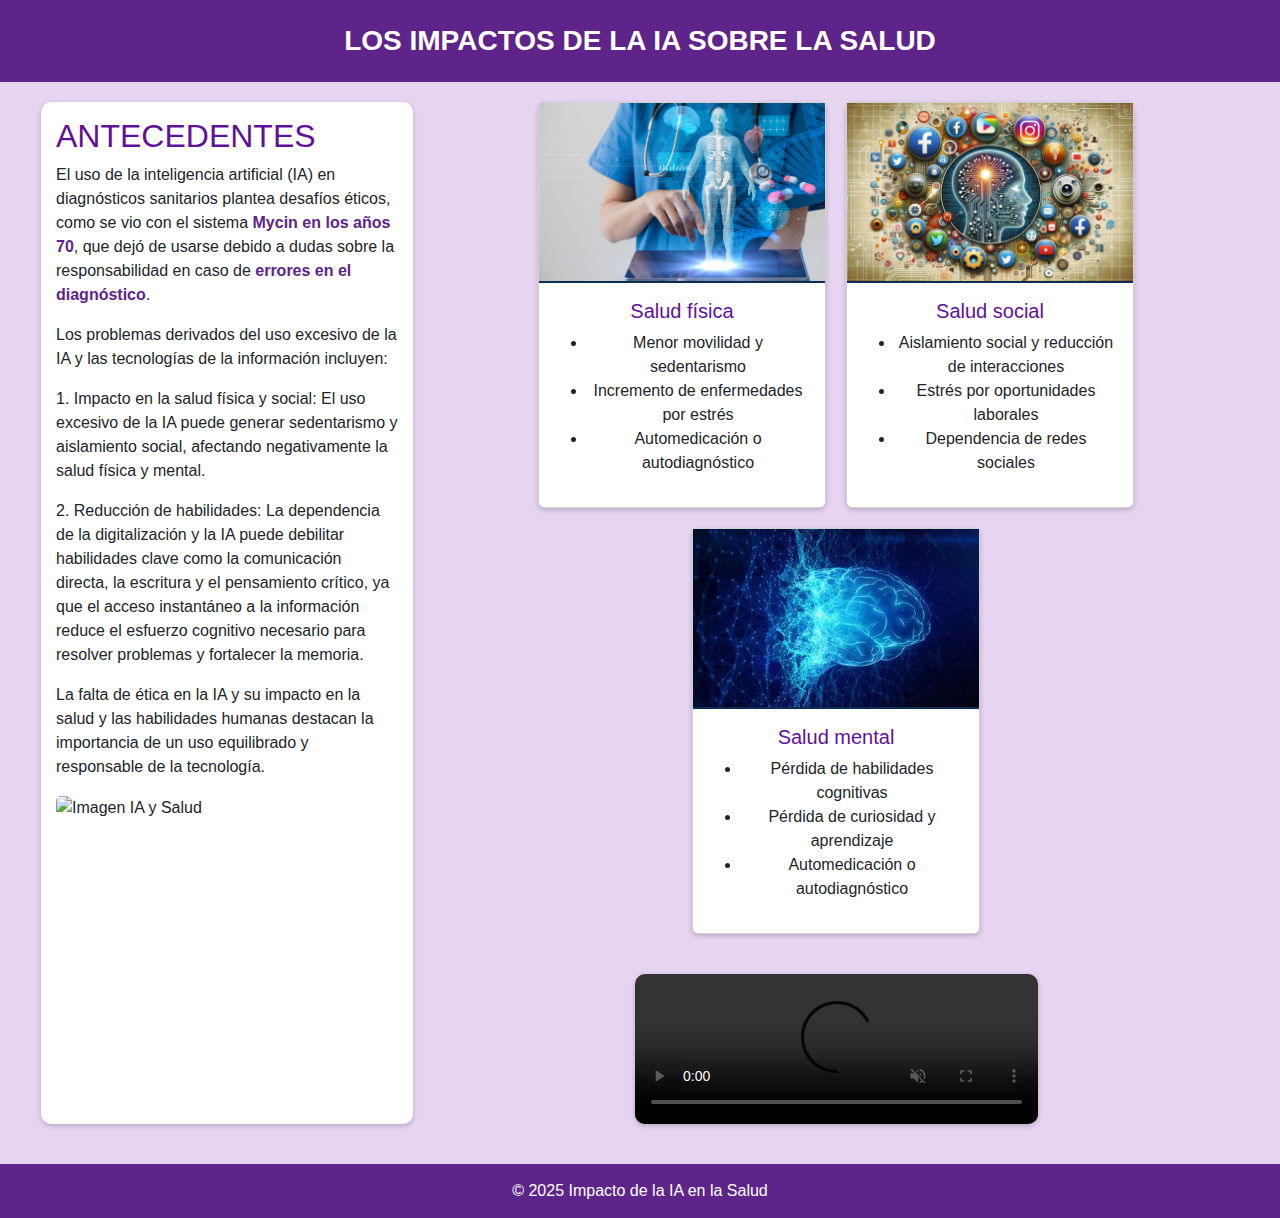
==== index.html @ 104929ce "Add files via upload" ====
<!DOCTYPE html>
<html lang="es">
<head>
    <meta charset="UTF-8">
    <meta name="viewport" content="width=device-width, initial-scale=1.0">
    <title>Impactos de la IA en la Salud</title>
    <link rel="stylesheet" href="index.css">
    <link href="https://cdn.jsdelivr.net/npm/bootstrap@5.3.3/dist/css/bootstrap.min.css" rel="stylesheet">
    <script src="https://cdn.jsdelivr.net/npm/bootstrap@5.3.3/dist/js/bootstrap.bundle.min.js"></script>
</head>
<body class="cuerpo">
    <header>LOS IMPACTOS DE LA IA SOBRE LA SALUD</header>
    <div class="contenedor">
        <aside>
            <h2 class="hdos">ANTECEDENTES</h2>
            <p>El uso de la inteligencia artificial (IA) en diagnósticos sanitarios plantea desafíos éticos, como se vio con el sistema <b class="bold">Mycin en los años 70</b>, que dejó de usarse debido a dudas sobre la responsabilidad en caso de <b class="bold">errores en el diagnóstico</b>.</p>
            <p>Los problemas derivados del uso excesivo de la IA y las tecnologías de la información incluyen:</p>
            <p>1. Impacto en la salud física y social: El uso excesivo de la IA puede generar sedentarismo y aislamiento social, afectando negativamente la salud física y mental.</p>
            <p>2. Reducción de habilidades: La dependencia de la digitalización y la IA puede debilitar habilidades clave como la comunicación directa, la escritura y el pensamiento crítico, ya que el acceso instantáneo a la información reduce el esfuerzo cognitivo necesario para resolver problemas y fortalecer la memoria.</p>
            <p>La falta de ética en la IA y su impacto en la salud y las habilidades humanas destacan la importancia de un uso equilibrado y responsable de la tecnología.</p>
            <img src="../imagenes/asideImage.webp" alt="Imagen IA y Salud">
        </aside>
        <main>
            <div class="card">
                <a href="index-fisic.html"><img src="impacto-fisico.jpg" alt="Salud física"></a>
                <div class="card-body">
                    <h5 class="hcinco">Salud física</h5>
                    <ul>
                        <li>Menor movilidad y sedentarismo</li>
                        <li>Incremento de enfermedades por estrés</li>
                        <li>Automedicación o autodiagnóstico</li>
                    </ul>
                </div>
            </div>
            <div class="card">
                <a href="index-social.html"><img src="impacto-social.jpg" alt="Salud social"></a>
                <div class="card-body">
                    <h5 class="hcinco">Salud social</h5>
                    <ul>
                        <li>Aislamiento social y reducción de interacciones</li>
                        <li>Estrés por oportunidades laborales</li>
                        <li>Dependencia de redes sociales</li>
                    </ul>
                </div>
            </div>
            <div class="card">
                <a href="index-mental.html"><img src="impacto-mental.jpg" alt="Salud mental"></a>
                <div class="card-body">
                    <h5 class="hcinco">Salud mental</h5>
                    <ul>
                        <li>Pérdida de habilidades cognitivas</li>
                        <li>Pérdida de curiosidad y aprendizaje</li>
                        <li>Automedicación o autodiagnóstico</li>
                    </ul>
                </div>
            </div>
            <div class="video-container">
                <video src="mi-video.mp4" autoplay muted controls></video>
            </div>
        </main>
    </div>
    <footer>&copy; 2025 Impacto de la IA en la Salud</footer>
</body>
</html>
---- index.css ----
.cuerpo {
    background-color: #e6d4f1;
    font-family: Arial, sans-serif;
    margin: 0;
    padding: 0;
}
header {
    background-color: #5e248a;
    color: white;
    text-align: center;
    padding: 20px;
    font-size: 28px;
    font-weight: bold;
}
.contenedor {
    display: flex;
    flex-wrap: wrap;
    justify-content: center;
    padding: 20px;
}
aside {
    width: 30%;
    background: white;
    padding: 15px;
    border-radius: 10px;
    box-shadow: 0 2px 5px rgba(0, 0, 0, 0.2);
    margin-right: 20px;
}
aside img {
    width: 100%;
    max-height: 250px;
    object-fit: cover;
    border-radius: 5px;
}
main {
    display: flex;
    flex-wrap: wrap;
    justify-content: center;
    gap: 20px;
    width: 65%;
}
.hdos{
    color: #5f1299;
}
.hcinco{
    color: #5f1299;
}
.bold{
    color: #5e248a;
}
.card {
    width: 18rem;
    background: white;
    border-radius: 10px;
    box-shadow: 0 2px 5px rgba(0, 0, 0, 0.2);
    transition: transform 0.7s ease, box-shadow 0.7s ease;
}
.card:hover {
    transform: scale(1.05);
    box-shadow: 0 4px 10px rgba(0, 0, 0, 0.3);
}
.card img {
    width: 100%;
    height: 180px;
    object-fit: cover;
    border-bottom: 2px solid #0d2c52;
}
.card-body {
    padding: 15px;
    text-align: center;
}
.video-container {
    width: 100%;
    display: flex;
    justify-content: center;
    margin-top: 20px;
}
video {
    width: 50%;
    max-height: 300px;
    border-radius: 10px;
    box-shadow: 0 2px 5px rgba(0, 0, 0, 0.2);
}
footer {
    background-color: #5e248a;
    color: white;
    text-align: center;
    padding: 15px;
    margin-top: 20px;
}
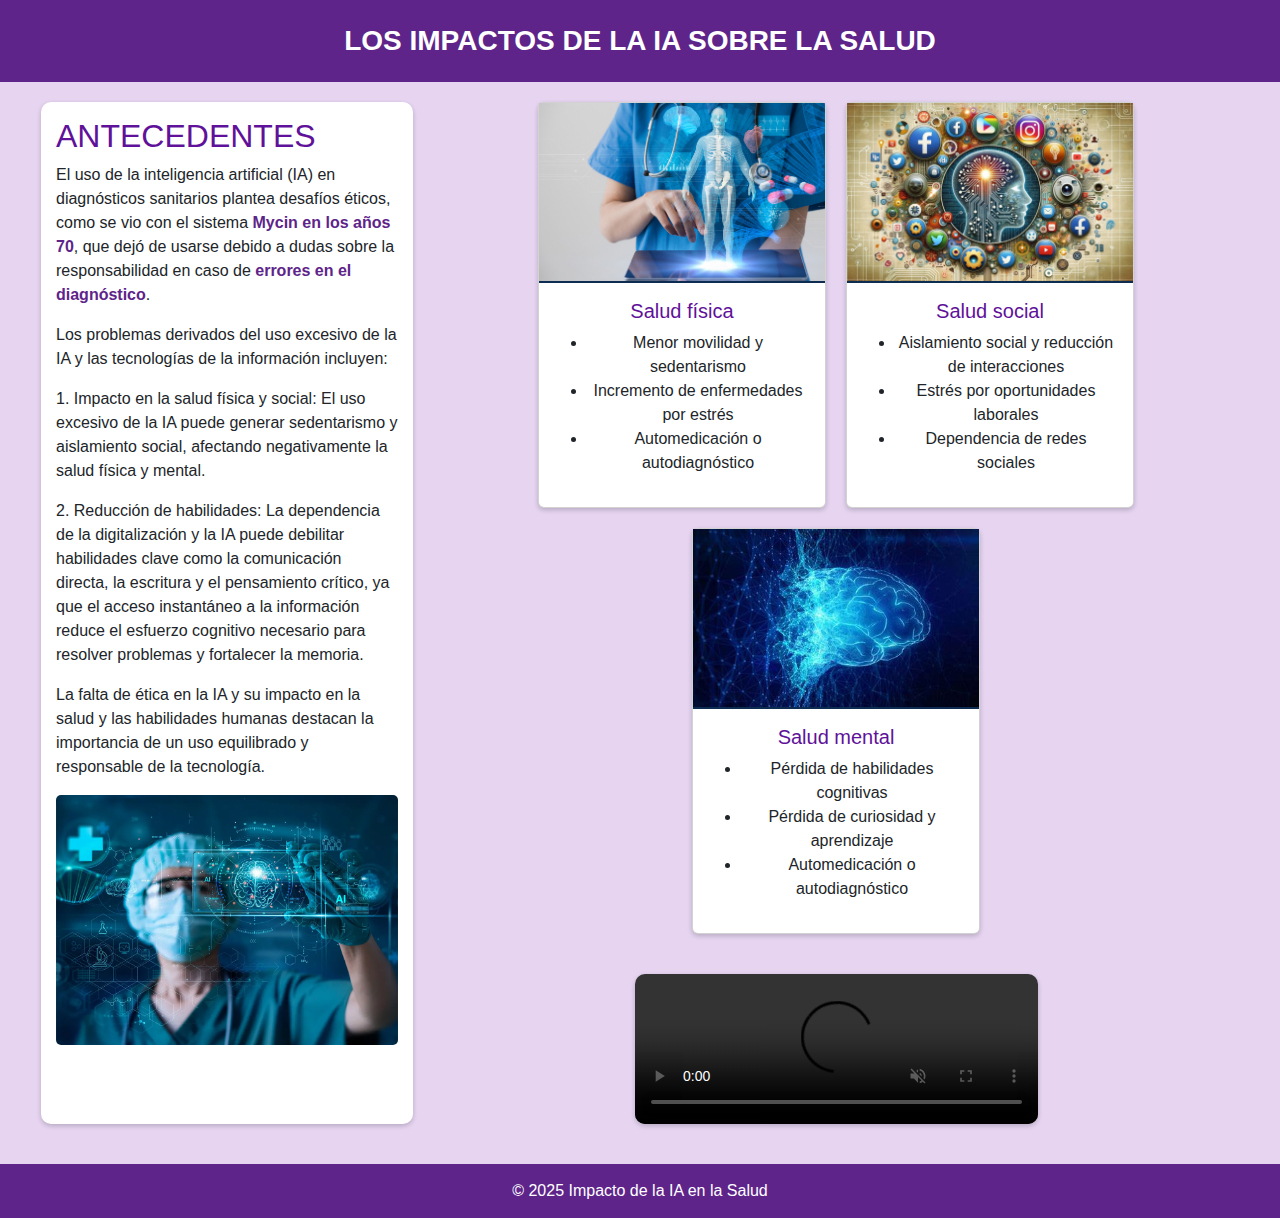
==== commit 58807ab4: "Update index.html" ====
--- a/index.html
+++ b/index.html
@@ -18,7 +18,7 @@
             <p>1. Impacto en la salud física y social: El uso excesivo de la IA puede generar sedentarismo y aislamiento social, afectando negativamente la salud física y mental.</p>
             <p>2. Reducción de habilidades: La dependencia de la digitalización y la IA puede debilitar habilidades clave como la comunicación directa, la escritura y el pensamiento crítico, ya que el acceso instantáneo a la información reduce el esfuerzo cognitivo necesario para resolver problemas y fortalecer la memoria.</p>
             <p>La falta de ética en la IA y su impacto en la salud y las habilidades humanas destacan la importancia de un uso equilibrado y responsable de la tecnología.</p>
-            <img src="../imagenes/asideImage.webp" alt="Imagen IA y Salud">
+            <img src="asideImage.webp" alt="Imagen IA y Salud">
         </aside>
         <main>
             <div class="card">
